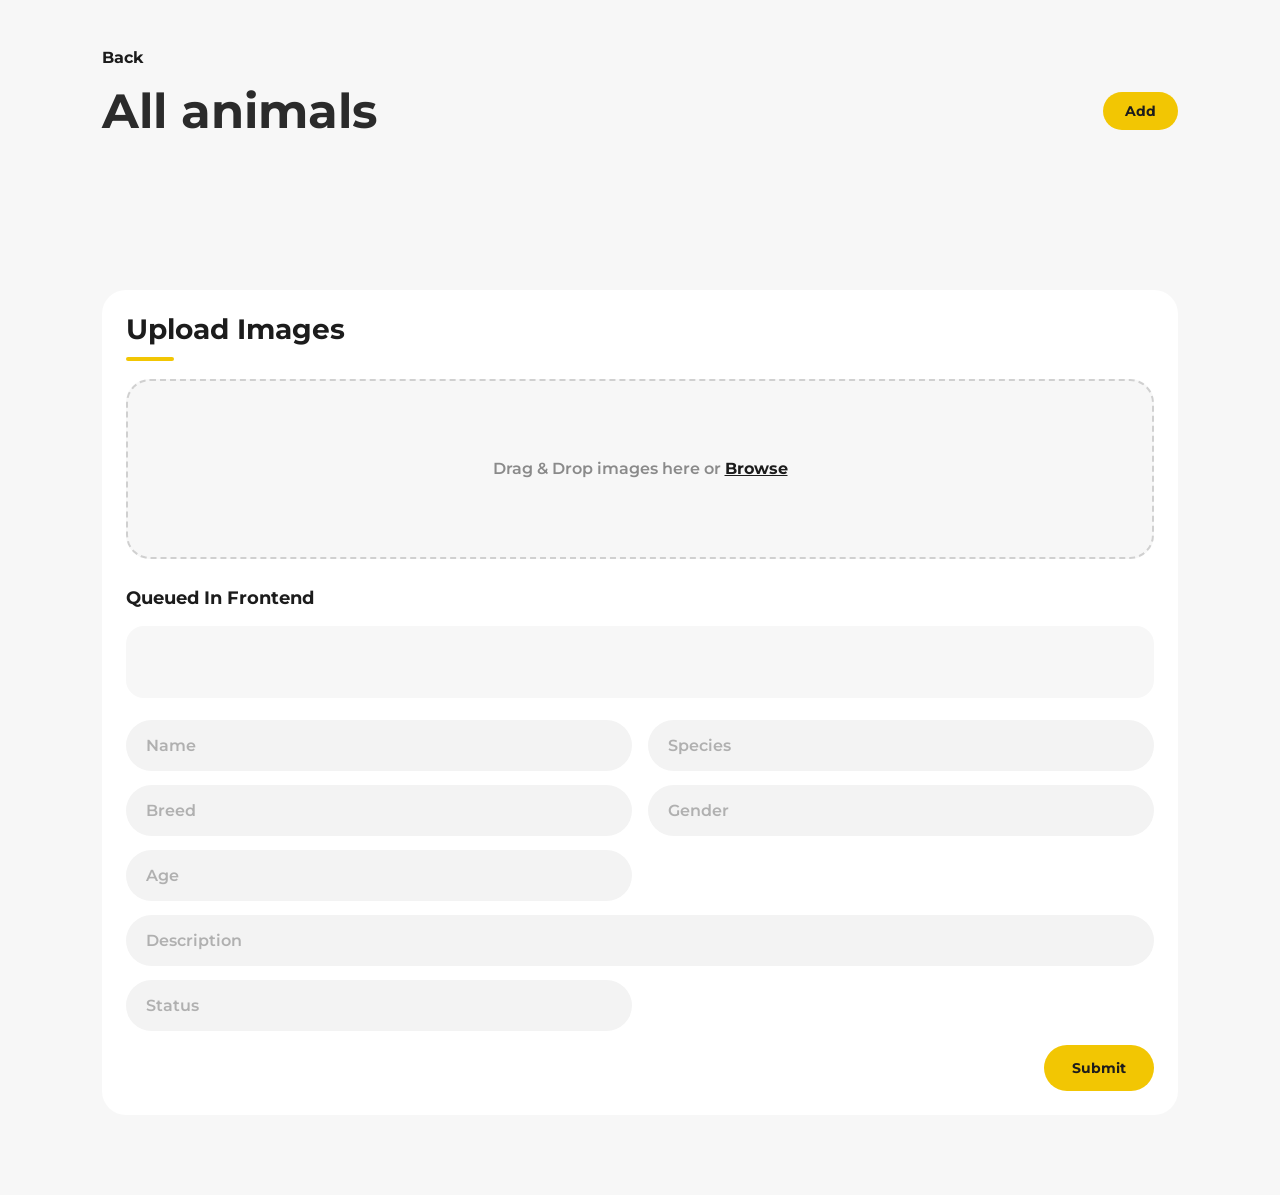
==== animals.html @ 154ccd1e "hide animal form if not 'worker'" ====
<!DOCTYPE html>
<html lang="en">
<head>
  <meta charset="UTF-8">
  <meta name="viewport" content="width=device-width, initial-scale=1.0">
  <link rel="preconnect" href="https://fonts.googleapis.com">
  <link rel="preconnect" href="https://fonts.gstatic.com" crossorigin>
  <link href="https://fonts.googleapis.com/css2?family=Montserrat:wght@400;600;700&display=swap" rel="stylesheet">
  <title>All animals</title>
  <link rel="stylesheet" href="styles.css">
</head>
<body class="animal-page">
  <a class="back-home" href="index.html">Back</a>
  <div class="animal-heading">
    <h1>All animals</h1>
    <nav class="all-animal-nav" aria-label="Main">
      <a class="add-button" href="#animal-form">Add</a>
    </nav>
  </div>

  <ul id="animal-list"></ul>

  <form id="animal-form" hidden>
    <section class="addNewData">
      <div class="header">
        <h2>Upload Images</h2>
      </div>

      <div class="input-div">
        <p>Drag & Drop images here or <span class="browse">Browse</span></p>
        <input type="file" class="file" multiple accept="image/png, image/jpeg, image/jpg">
      </div>

      <div id="queued-form">
        <div class="header">
          <h3>Queued In Frontend</h3>
        </div>
        <div class="queued-form"></div>
      </div>
    </section>

    <input name="name" placeholder="Name">
    <input name="species" placeholder="Species">
    <input name="breed" placeholder="Breed">
    <input name="gender" placeholder="Gender">
    <input name="age" placeholder="Age">
    <input name="description" placeholder="Description">
    <input name="status" placeholder="Status">
    <button type="submit">Submit</button>
  </form>

  
  <script src="animals.js"></script>
</body>
</html>
---- styles.css ----
* {
  box-sizing: border-box;
}

html {
  scroll-behavior: smooth;
}

body {
  margin: 0;
  font-family: Montserrat, sans-serif;
  background: #ffffff;
}

.header {
  display: grid;
  grid-template-columns: 1fr auto 1fr;
  align-items: center;
  gap: 16px;
  padding: 18px 40px 16px;
  background: #f9f9f9;
}

.brand {
  display: flex;
  align-items: center;
  gap: 12px;
  color: #292929;
  text-decoration: none;
  flex-shrink: 0;
}

.logo {
  display: block;
  width: 54px;
  height: 54px;
  flex: 0 0 54px;
  border-radius: 50%;
  overflow: hidden;
}

.logo img {
  display: block;
  width: 100%;
  height: 100%;
  object-fit: cover;
  object-position: center;
}

.brand-text {
  display: flex;
  flex-direction: column;
  gap: 4px;
}

.brand-name {
  font-size: 22px;
  font-weight: 700;
  line-height: 1;
}

.brand-tagline {
  font-size: 11px;
  font-weight: 600;
  letter-spacing: 0.12em;
  text-transform: uppercase;
  color: #8d8d8d;
}

.nav ul,
.social {
  display: flex;
  align-items: center;
  margin: 0;
  padding: 0;
  list-style: none;
}

.nav {
  justify-self: center;
}

.nav ul {
  gap: 28px;
}

.nav a {
  color: #6a6a6a;
  font-size: 20px;
  font-weight: 600;
  text-decoration: underline;
  text-underline-offset: 3px;
  white-space: nowrap;
}

.nav a:hover {
  color: #292929;
}

.header-tools {
  display: flex;
  align-items: center;
  justify-self: end;
  gap: 20px;
  flex-shrink: 0;
}

#login-status {
  position: absolute;
  top: 24px;
  right: 32px;
  z-index: 1;
  display: flex;
  align-items: center;
  gap: 14px;
  padding: 10px 18px;
  border-radius: 999px;
  background: #ffffff;
  white-space: nowrap;
}

#login-status a {
  color: #6a6a6a;
  font-size: 16px;
  font-weight: 600;
  text-decoration: underline;
  text-underline-offset: 3px;
}

#login-status a:hover {
  color: #292929;
}

#login-status span {
  color: #292929;
  font-size: 16px;
  font-weight: 600;
}

#login-status button {
  border: 0;
  padding: 0;
  background: transparent;
  color: #6a6a6a;
  font: inherit;
  font-size: 16px;
  font-weight: 600;
  text-decoration: underline;
  text-underline-offset: 3px;
  cursor: pointer;
}

#login-status button:hover {
  color: #292929;
}

.social {
  gap: 8px;
  flex-shrink: 0;
}

.social a {
  display: grid;
  place-items: center;
  width: 34px;
  height: 34px;
  border-radius: 6px;
  background: rgb(242, 198, 3);
  color: #ffffff;
}

.social svg {
  width: 16px;
  height: 16px;
  fill: currentColor;
}

.social a:hover {
  background: rgb(242, 198, 3);
}

.intro {
  position: relative;
}

.background-Image {
  display: block;
  width: 100%;
  height: auto;
}

.intro-text {
  position: absolute;
  left: 7%;
  top: 50%;
  transform: translateY(-50%);
  max-width: 520px;
  color: white;
  /* color: #1c1c1c; */
}

.intro-kicker {
  margin: 0;
  font-size: 24px;
  font-weight: 600;
  letter-spacing: 0.16em;
}

.intro-text h1 {
  margin: 16px 0;
  font-size: 72px;
  line-height: 0.95;
}

.intro-note {
  margin: 0;
  font-size: 18px;
  font-weight: 600;
}

.intro-button {
  display: inline-block;
  margin-top: 28px;
  padding: 16px 32px;
  border-radius: 999px;
  background: #ffffff;
  color: #1c1c1c;
  font-weight: 700;
  text-decoration: none;
}

.middle {
  position: relative;
  padding: 88px 8% 108px;
  background: #f7f7f7;
}

.adopt-intro {
  margin: 0 auto 48px;
  text-align: center;
  color: #1c1c1c;
}

.adopt-kicker {
  margin: 18px 0 0;
  color: #e0b000;
  font-size: 14px;
  font-weight: 700;
  letter-spacing: 0.16em;
}

.adopt-intro h2 {
  margin: 72px 0 0;
  font-size: 48px;
  font-weight: 700;
  line-height: 1.15;
  white-space: nowrap;
}

.adopt-lead {
  /* max-width: 800px; */
  margin: 36px auto 0;
  color: #8a8a8a;
  font-size: 18px;
  font-weight: 400;
  line-height: 1.5;
}

.member-subtitle {
  display: flex;
  align-items: center;
  justify-content: center;
  gap: 18px;
  margin: 18px auto 48px;
  color: #e0b000;
  font-size: 14px;
  font-weight: 700;
  letter-spacing: 0.16em;
  text-transform: uppercase;
}

.member-subtitle::before,
.member-subtitle::after {
  content: "";
  width: 72px;
  height: 1px;
  background: currentColor;
}

#animal-preview {
  display: flex;
  gap: 24px;
  margin: 0;
  padding: 0;
  list-style: none;
}

#animal-preview li {
  flex: 1;
  min-width: 0;
}

.preview-card {
  padding: 22px 4px 0;
  text-align: left;
}

.preview-name {
  margin: 0;
  color: #2b2b2b;
  font-size: 32px;
  font-weight: 700;
  line-height: 1.1;
}

.preview-name::after {
  content: "";
  display: block;
  width: 56px;
  height: 4px;
  margin-top: 14px;
  border-radius: 999px;
  background: rgb(242, 198, 3);
}

.preview-meta {
  display: flex;
  flex-wrap: wrap;
  gap: 8px 22px;
  margin: 16px 0 0;
  color: #9a9a9a;
  font-size: 16px;
  font-weight: 600;
}

#animal-preview a {
  display: block;
  overflow: hidden;
  border-radius: 24px;
}

#animal-preview img {
  display: block;
  width: 100%;
  height: 420px;
  object-fit: cover;
  object-position: center;
  transition: transform 0.35s ease;
}

#animal-preview a:hover img {
  transform: scale(1.04);
}

.show-all {
  position: absolute;
  right: 8%;
  bottom: 36px;
  border: 0;
  border-radius: 999px;
  background: rgb(242, 198, 3);
  color: #1c1c1c;
  font: inherit;
  font-weight: 700;
  padding: 14px 28px;
  cursor: pointer;
}

.show-all:hover {
  background: #e6a317;
}

.contact {
  padding: 88px 8% 96px;
  background: #f6f6f6;
  color: #2b2b2b;
  text-align: center;
}

.contact h2 {
  margin: 0;
  font-size: 52px;
  line-height: 1.1;
}

.contact-lead {
  max-width: 720px;
  margin: 18px auto 48px;
  color: #6d6d6d;
  font-size: 18px;
  font-weight: 400;
  line-height: 1.5;
}

.contact-layout {
  display: grid;
  grid-template-columns: 1fr 1fr;
  gap: 36px;
  max-width: 1080px;
  margin: 0 auto;
  text-align: left;
}

.contact-map {
  display: grid;
  place-items: center;
  min-height: 460px;
  border: 12px solid #ffffff;
  background: #e6e8ee;
  color: #8a8a8a;
  font-weight: 600;
}

.contact-form {
  display: flex;
  flex-direction: column;
  gap: 18px;
}

.contact-form input,
.contact-form textarea {
  width: 100%;
  border: 0;
  border-radius: 999px;
  background: #ffffff;
  color: #2b2b2b;
  font: inherit;
  font-weight: 400;
  padding: 18px 24px;
}

.contact-form textarea {
  min-height: 140px;
  border-radius: 28px;
  resize: vertical;
}

.contact-form input::placeholder,
.contact-form textarea::placeholder {
  color: #b0b0b0;
}

.contact-form button {
  margin-top: 8px;
  border: 0;
  border-radius: 999px;
  background: #e6a317;
  color: #ffffff;
  font: inherit;
  font-weight: 700;
  padding: 18px 24px;
  cursor: pointer;
}

.contact-form button:hover {
  background: #d09412;
}

.animal-page {
  padding: 48px 8% 80px;
  background: #f7f7f7;
  color: #2b2b2b;
}

.back-home {
  display: inline-block;
  margin-bottom: 18px;
  color: #1c1c1c;
  font-weight: 700;
  text-decoration: none;
}

.animal-heading {
  display: flex;
  align-items: center;
  justify-content: space-between;
  gap: 16px;
  margin-bottom: 32px;
}

.animal-page h1 {
  margin: 0;
  font-size: 48px;
  line-height: 1.1;
}

.add-button {
  display: inline-block;
  padding: 12px 22px;
  border-radius: 999px;
  background: rgb(242, 198, 3);
  color: #1c1c1c;
  font-size: 14px;
  font-weight: 700;
  line-height: 1;
  text-decoration: none;
}

.add-button:hover {
  background: #e0b400;
}


#animal-list {
  display: grid;
  grid-template-columns: repeat(auto-fill, minmax(280px, 1fr));
  gap: 24px;
  margin: 0;
  padding: 0;
  list-style: none;
}

.animal-row {
  overflow: hidden;
  border-radius: 24px;
  background: #ffffff;
}

.animal-row img {
  display: block;
  width: 100%;
  height: 240px;
  object-fit: cover;
}

.animal-info {
  padding: 18px 20px 22px;
}

.animal-info h2 {
  margin: 0;
  font-size: 28px;
  line-height: 1.1;
}

.animal-info h2::after {
  content: "";
  display: block;
  width: 48px;
  height: 4px;
  margin-top: 12px;
  border-radius: 999px;
  background: rgb(242, 198, 3);
}

.animal-meta,
.animal-description {
  margin: 14px 0 0;
  color: #8a8a8a;
  font-size: 15px;
  font-weight: 600;
  line-height: 1.45;
}

.animal-status {
  display: inline-block;
  margin: 14px 0 0;
  padding: 6px 12px;
  border-radius: 999px;
  background: #ececec;
  color: #6a6a6a;
  font-size: 13px;
  font-weight: 700;
}

.animal-status.is-available {
  background: rgb(242, 198, 3);
  color: #1c1c1c;
}

.edit-button,
.delete-button {
  display: inline-block;
  margin: 16px 8px 0 0;
  padding: 10px 18px;
  border: 0;
  border-radius: 999px;
  font: inherit;
  font-size: 14px;
  font-weight: 700;
  line-height: 1;
  text-decoration: none;
  cursor: pointer;
}

.edit-button {
  background: #1c1c1c;
  color: #ffffff;
}

.edit-button:hover {
  background: #3a3a3a;
}

.delete-button {
  background: #ffffff;
  color: #9a3412;
  box-shadow: inset 0 0 0 2px #9a3412;
}

.delete-button:hover {
  background: #9a3412;
  color: #ffffff;
}

#animal-form {
  display: grid;
  grid-template-columns: 1fr 1fr;
  gap: 14px 16px;
  margin: 120px 0 0;
  padding: 24px;
  border-radius: 24px;
  background: #ffffff;
}

#animal-form input {
  width: 100%;
  border: 0;
  border-radius: 999px;
  background: #f3f3f3;
  color: #2b2b2b;
  font: inherit;
  font-weight: 600;
  padding: 16px 20px;
}

#animal-form input[name="description"],
#animal-form input[name="image"] {
  grid-column: 1 / -1;
}

#animal-form input::placeholder {
  color: #b0b0b0;
  font-weight: 600;
}

#animal-form button {
  justify-self: end;
  grid-column: 1 / -1;
  border: 0;
  border-radius: 999px;
  background: rgb(242, 198, 3);
  color: #1c1c1c;
  font: inherit;
  font-size: 14px;
  font-weight: 700;
  padding: 14px 28px;
  cursor: pointer;
}

#animal-form button:hover {
  background: #e0b400;
}

#animal-form .addNewData {
  grid-column: 1 / -1;
  margin-top: 0;
  padding: 0 0 8px;
  background: transparent;
}

.addNewData {
  margin-top: 120px;
  padding: 28px;
  border-radius: 24px;
  background: #ffffff;
}

.addNewData .header {
  display: flex;
  align-items: center;
  justify-content: space-between;
  gap: 16px;
  margin: 0 0 18px;
  padding: 0;
  background: transparent;
}

.addNewData h2,
.addNewData h3 {
  margin: 0;
  color: #1c1c1c;
  line-height: 1.1;
}

.addNewData h2 {
  font-size: 28px;
}

.addNewData h2::after {
  content: "";
  display: block;
  width: 48px;
  height: 4px;
  margin-top: 12px;
  border-radius: 999px;
  background: rgb(242, 198, 3);
}

.addNewData h3 {
  font-size: 18px;
}

.input-div {
  position: relative;
  display: grid;
  place-items: center;
  min-height: 180px;
  border: 2px dashed #d0d0d0;
  border-radius: 24px;
  background: #f7f7f7;
  color: #8a8a8a;
  font-weight: 600;
  text-align: center;
}

.input-div p {
  margin: 0;
  pointer-events: none;
}

.browse {
  color: #1c1c1c;
  font-weight: 700;
  text-decoration: underline;
}

.input-div .file {
  position: absolute;
  inset: 0;
  width: 100%;
  height: 100%;
  opacity: 0;
  cursor: pointer;
}

#queued-form {
  margin-top: 22px;
  padding-top: 8px;
}

.queued-form {
  display: flex;
  flex-wrap: wrap;
  gap: 12px;
  min-height: 72px;
  margin-top: 8px;
  padding: 12px;
  border-radius: 18px;
  background: #f7f7f7;
}

.queued-form .image {
  position: relative;
  width: 96px;
  height: 96px;
}

.queued-form .image img {
  display: block;
  width: 100%;
  height: 100%;
  object-fit: cover;
  border-radius: 12px;
}

.queued-form .image span {
  position: absolute;
  top: 4px;
  right: 8px;
  color: #ffffff;
  font-size: 20px;
  font-weight: 700;
  cursor: pointer;
}

@media (max-width: 800px) {
  .adopt-intro h2 {
    margin: 72px;
    font-size: 34px;
    white-space: normal;
  }

  #animal-preview {
    flex-direction: column;
  }

  #animal-preview img {
    height: 280px;
  }

  .contact h2,
  .animal-page h1 {
    font-size: 36px;
  }

  .contact-layout,
  #animal-form {
    grid-template-columns: 1fr;
  }

  .contact-map {
    min-height: 240px;
  }
}

/* ---------------------------- Register ------------------------------------------------------------ */

.register-page {
  display: flex;
  align-items: center;
  justify-content: center;
  min-height: 100vh;
  padding: 32px;
  background: #f4f4f4;
}

.register-panel {
  display: grid;
  grid-template-columns: 1fr 1fr;
  width: min(100%, 1100px);
  min-height: 640px;
  overflow: hidden;
  border-radius: 24px;
  background: #ffffff;
  box-shadow: 0 16px 40px rgba(28, 28, 28, 0.12);
}

.register-card {
  padding: 48px 56px;
}

.register-art {
  display: flex;
  align-items: flex-end;
  justify-content: center;
  min-height: 100%;
  padding: 20px;
  background-color: #ffffff;
  background-image: url("images/3782999.jpg");
  background-position: center;
  background-size: contain;
  background-repeat: no-repeat;
}

.image-credit {
  color: #1c1c1c;
  background: #ffffff;
  border-radius: 8px;
  padding: 8px 12px;
  font-size: 14px;
  font-weight: 600;
  text-decoration: underline;
}

.register-card h1 {
  margin: 16px 0 0;
  color: #1c1c1c;
  font-size: 36px;
}

.register-note {
  margin: 8px 0 24px;
  color: #8d8d8d;
  font-size: 16px;
}

#register-form,
#login-form {
  display: flex;
  flex-direction: column;
  gap: 16px;
}

#login-form,
.register-card.show-login #register-form {
  display: none;
}

.register-card.show-login #login-form {
  display: flex;
}

#register-form label,
#login-form label {
  display: flex;
  flex-direction: column;
  gap: 6px;
  color: #2b2b2b;
  font-size: 13px;
  font-weight: 600;
}

#register-form input,
#login-form input {
  border: 1px solid #e4e4e4;
  border-radius: 8px;
  padding: 14px 16px;
  color: #1c1c1c;
  font: inherit;
  font-weight: 400;
}

#register-form button,
#login-form button {
  margin-top: 4px;
  border: 0;
  border-radius: 8px;
  background: rgb(242, 198, 3);
  color: #1c1c1c;
  font: inherit;
  font-weight: 700;
  padding: 14px 16px;
  cursor: pointer;
}

#register-message {
  min-height: 24px;
  margin: 16px 0 0;
  color: #2b2b2b;
  font-weight: 600;
}

@media (max-width: 800px) {
  .register-panel {
    grid-template-columns: 1fr;
  }

  .register-art {
    min-height: 280px;
  }
}

.auth-switch {
  position: relative;
  display: grid;
  grid-template-columns: 1fr 1fr;
  height: 48px;
  margin: 28px 0 8px;
  border-radius: 999px;
  background: #f4f4f4;
}

.auth-slider {
  position: absolute;
  left: 4px;
  top: 4px;
  width: calc(50% - 4px);
  height: calc(100% - 8px);
  border-radius: 999px;
  background: rgb(242, 198, 3);
  transition: transform 0.25s ease;
}
.auth-switch.show-login .auth-slider {
  transform: translateX(100%);
}

.auth-switch button {
  position: relative;
  border: 0;
  background: transparent;
  padding: 12px;
  font: inherit;
  font-weight: 700;
  cursor: pointer;
}
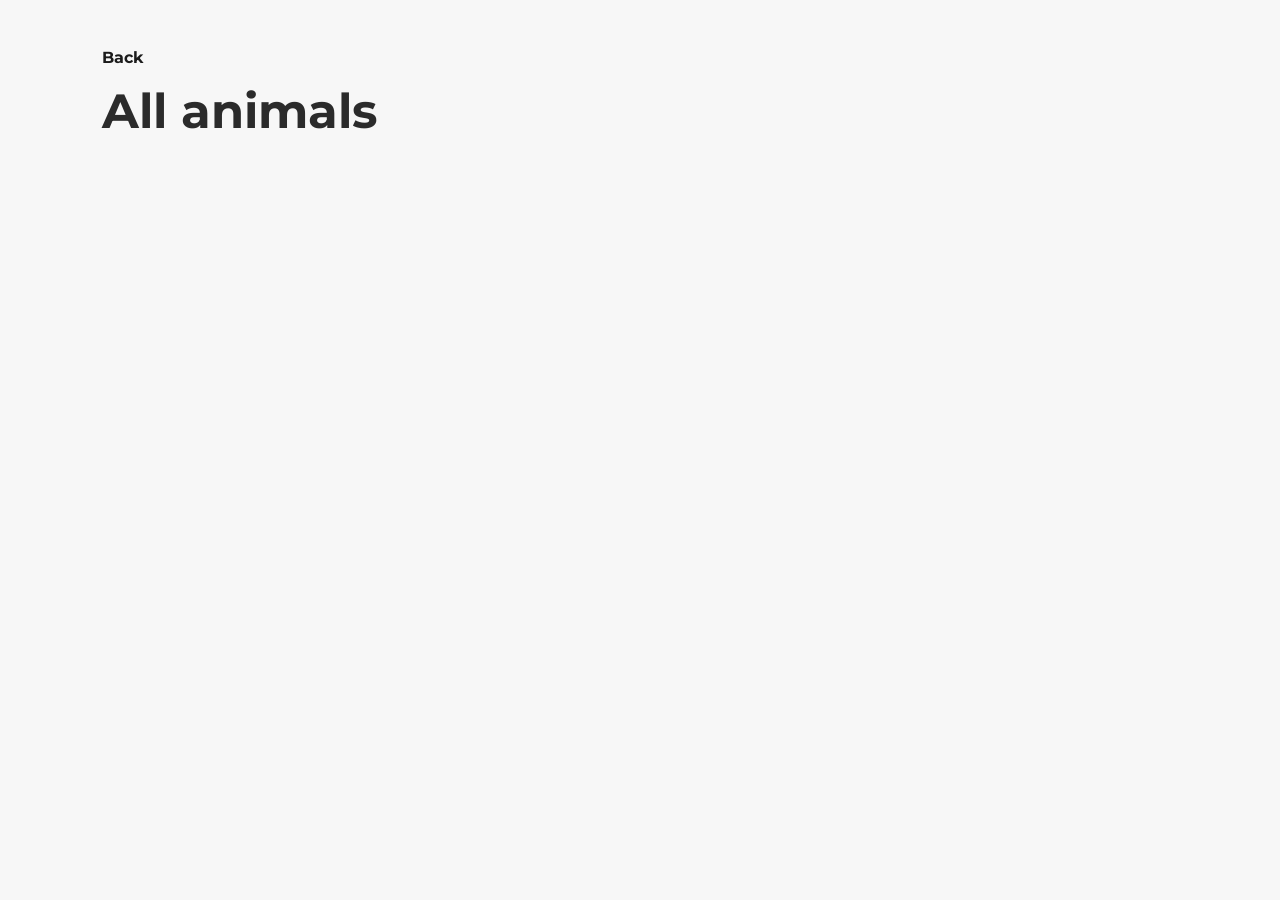
==== commit fc40d853: "hide add/edit/delete button on animal card if user role is not 'worker'" ====
--- a/animals.html
+++ b/animals.html
@@ -14,7 +14,7 @@
   <div class="animal-heading">
     <h1>All animals</h1>
     <nav class="all-animal-nav" aria-label="Main">
-      <a class="add-button" href="#animal-form">Add</a>
+      <a class="add-button" href="#animal-form" hidden>Add</a>
     </nav>
   </div>
 
--- a/styles.css
+++ b/styles.css
@@ -370,6 +370,98 @@
   background: #e6a317;
 }
 
+.team-intro {
+  margin: 0 auto 48px;
+  text-align: center;
+}
+.team-intro h2 {
+  margin: 16px 0 0;
+  font-size: 48px;
+  line-height: 1.15;
+}
+.team-list {
+  display: grid;
+  grid-template-columns: 1fr 1fr;
+  gap: 28px;
+  margin: 0;
+  padding: 0;
+  list-style: none;
+}
+.team-card {
+  display: grid;
+  grid-template-columns: 0.9fr 1.1fr;
+  align-items: stretch;
+  min-height: 320px;
+  background: #ffffff;
+  border-radius: 36px;
+  overflow: hidden;
+}
+.team-card img {
+  width: 100%;
+  height: 320px;
+  object-fit: cover;
+}
+.team-info {
+  display: flex;
+  flex-direction: column;
+  align-items: center;
+  padding: 36px 24px 24px;
+  text-align: center;
+}
+.team-info h3 {
+  margin: 0;
+  font-size: 24px;
+}
+.team-role {
+  margin: 12px 0 0;
+  color: #e0b000;
+  font-size: 12px;
+  font-weight: 700;
+  letter-spacing: 0.14em;
+  text-transform: uppercase;
+}
+.team-bio {
+  margin: 18px 0 0;
+  color: #6a6a6a;
+  font-size: 15px;
+  line-height: 1.6;
+}
+.team-social {
+  display: flex;
+  gap: 14px;
+  margin: auto 0 0;
+  padding: 22px 0 0;
+  list-style: none;
+}
+.team-social a {
+  display: block;
+  width: 16px;
+  height: 16px;
+  color: #e0b000;
+}
+.team-social svg {
+  width: 16px;
+  height: 16px;
+  fill: currentColor;
+}
+@media (max-width: 800px) {
+  .team-intro h2 {
+    font-size: 34px;
+  }
+  .team-list,
+  .team-card {
+    grid-template-columns: 1fr;
+  }
+  .team-card img {
+    height: 280px;
+  }
+}
+
+
+
+
+
+
 .contact {
   padding: 88px 8% 96px;
   background: #f6f6f6;
@@ -500,6 +592,10 @@
   background: #e0b400;
 }
 
+.add-button[hidden] {
+  display: none;
+}
+
 
 #animal-list {
   display: grid;
@@ -552,20 +648,40 @@
   line-height: 1.45;
 }
 
+.animal-status-row {
+  display: flex;
+  align-items: center;
+  justify-content: space-between;
+  gap: 12px;
+  margin-top: 14px;
+}
+
 .animal-status {
+  margin: 0;
+  color: #6a6a6a;
+  font-size: 15px;
+  font-weight: 600;
+}
+
+.animal-status.is-available {
+  color: #1c1c1c;
+}
+
+.adopt-button {
   display: inline-block;
-  margin: 14px 0 0;
-  padding: 6px 12px;
-  border-radius: 999px;
-  background: #ececec;
-  color: #6a6a6a;
-  font-size: 13px;
-  font-weight: 700;
-}
-
-.animal-status.is-available {
+  flex-shrink: 0;
+  padding: 10px 18px;
+  border-radius: 999px;
   background: rgb(242, 198, 3);
   color: #1c1c1c;
+  font-size: 14px;
+  font-weight: 700;
+  line-height: 1;
+  text-decoration: none;
+}
+
+.adopt-button:hover {
+  background: #e0b400;
 }
 
 .edit-button,
@@ -611,6 +727,10 @@
   padding: 24px;
   border-radius: 24px;
   background: #ffffff;
+}
+
+#animal-form[hidden] {
+  display: none;
 }
 
 #animal-form input {
@@ -963,4 +1083,150 @@
   font: inherit;
   font-weight: 700;
   cursor: pointer;
+}
+
+/* ---------------------------------- applicatuons -------------------------------------------------*/
+
+.application-page {
+  padding: 48px 8% 80px;
+  background: #f7f7f7;
+  color: #2b2b2b;
+}
+
+.application-page h1 {
+  margin: 0 0 28px;
+  font-size: 48px;
+  line-height: 1.1;
+}
+
+#login-required {
+  margin: 0;
+  color: #8d8d8d;
+  font-size: 16px;
+}
+
+#application-list {
+  display: grid;
+  gap: 16px;
+  margin: 0 0 28px;
+  padding: 0;
+  list-style: none;
+}
+
+#application-list[hidden] {
+  display: none;
+}
+
+#application-list li {
+  border-radius: 16px;
+  background: #ffffff;
+  box-shadow: 0 8px 24px rgba(28, 28, 28, 0.06);
+  overflow: hidden;
+}
+
+.application-summary {
+  width: 100%;
+  border: 0;
+  background: transparent;
+  padding: 18px 22px;
+  color: inherit;
+  font: inherit;
+  font-weight: 600;
+  text-align: left;
+  cursor: pointer;
+}
+
+.application-summary:hover,
+.application-summary.is-open {
+  background: #fffdf3;
+}
+
+.application-detail {
+  display: grid;
+  grid-template-columns: 110px 1fr;
+  gap: 10px 16px;
+  margin: 0;
+  padding: 4px 22px 20px;
+}
+
+.application-detail[hidden] {
+  display: none;
+}
+
+.application-detail dt {
+  color: #8d8d8d;
+  font-size: 13px;
+  font-weight: 600;
+}
+
+.application-detail dd {
+  margin: 0;
+  font-weight: 500;
+}
+
+#application-form {
+  display: flex;
+  flex-direction: column;
+  gap: 16px;
+  width: min(100%, 560px);
+  padding: 28px;
+  border-radius: 16px;
+  background: #ffffff;
+  box-shadow: 0 8px 24px rgba(28, 28, 28, 0.06);
+}
+
+#application-form[hidden] {
+  display: none;
+}
+
+#application-form label {
+  display: flex;
+  flex-direction: column;
+  gap: 6px;
+  color: #2b2b2b;
+  font-size: 13px;
+  font-weight: 600;
+}
+
+#application-form input,
+#application-form select,
+#application-form textarea {
+  border: 1px solid #e4e4e4;
+  border-radius: 8px;
+  padding: 14px 16px;
+  color: #1c1c1c;
+  font: inherit;
+  font-weight: 400;
+  background: #ffffff;
+}
+
+#application-form textarea {
+  min-height: 120px;
+  resize: vertical;
+}
+
+#application-form input[readonly] {
+  background: #f7f7f7;
+  color: #2b2b2b;
+}
+
+#application-form button {
+  border: 0;
+  border-radius: 8px;
+  background: rgb(242, 198, 3);
+  color: #1c1c1c;
+  font: inherit;
+  font-weight: 700;
+  padding: 14px 16px;
+  cursor: pointer;
+}
+
+#application-form button:hover {
+  background: #e0b400;
+}
+
+@media (max-width: 800px) {
+  .application-page h1 {
+    font-size: 36px;
+  }
 }
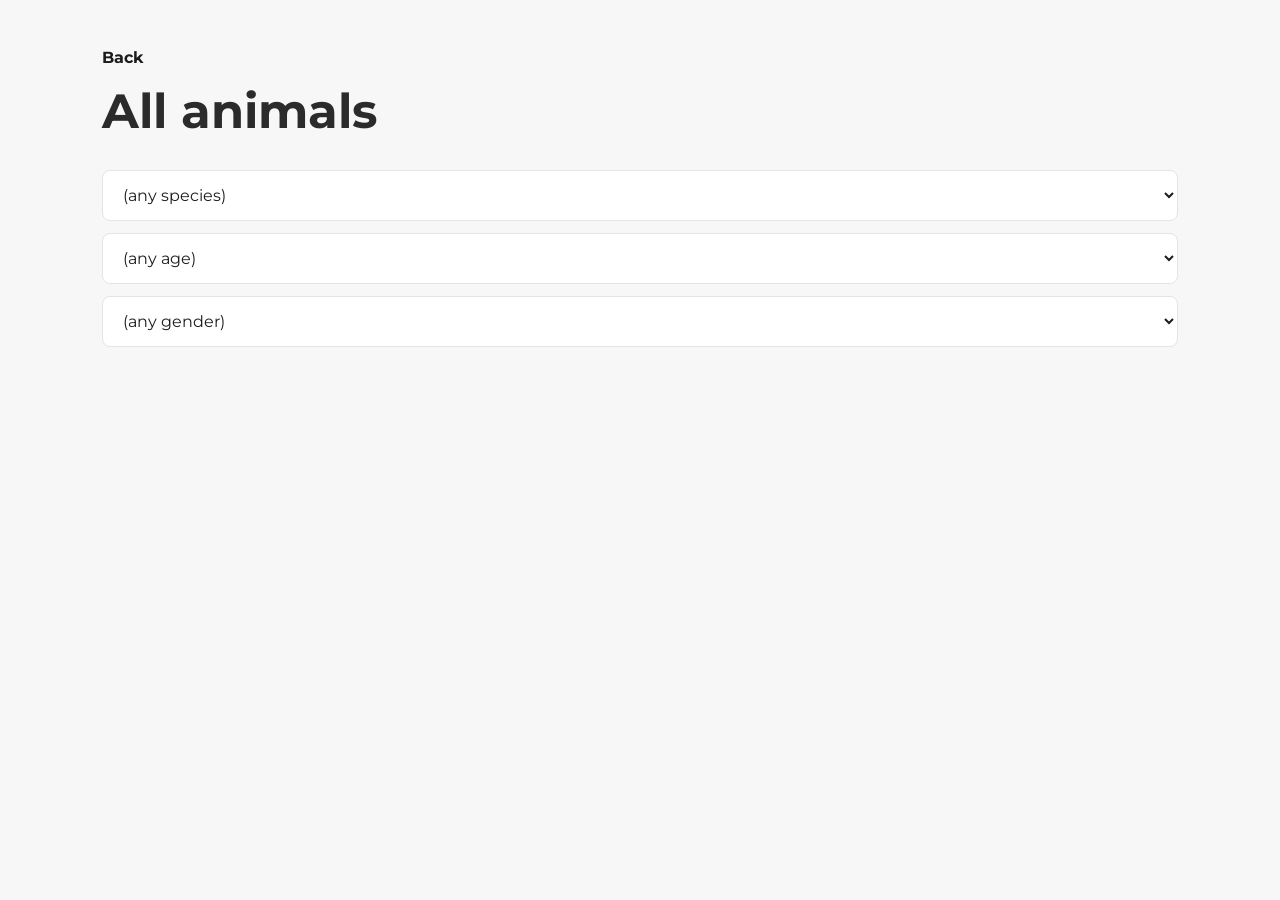
==== commit 3f8ce67f: "add filter animal searching; add donation section" ====
--- a/animals.html
+++ b/animals.html
@@ -18,6 +18,25 @@
     </nav>
   </div>
 
+  <form class="animal-filters">
+    <select name="species">
+      <option value="">(any species)</option>
+      <option>Dog</option>
+      <option>Cat</option>
+      <option>Bunny</option>
+    </select>
+    <select name="age">
+      <option value="">(any age)</option>
+      <option value="young">Under 2</option>
+      <option value="adult">2 or older</option>
+    </select>
+    <select name="gender">
+      <option value="">(any gender)</option>
+      <option>Male</option>
+      <option>Female</option>
+    </select>
+  </form>
+  
   <ul id="animal-list"></ul>
 
   <form id="animal-form" hidden>
--- a/styles.css
+++ b/styles.css
@@ -187,6 +187,12 @@
   display: block;
   width: 100%;
   height: auto;
+}
+
+#donation {
+  padding-top: 0;
+  padding-left: 0;
+  padding-right: 0;
 }
 
 .intro-text {
@@ -370,12 +376,51 @@
   background: #e6a317;
 }
 
+/* -------------------------------------------- donation -------------------------------------------------- */
+.donation-banner {
+  position: relative;
+}
+
+.donate-intro {
+  position: absolute;
+  right: 8%;
+  top: 50%;
+  transform: translateY(-50%);
+  max-width: 460px;
+  color: #ffffff;
+  text-align: left;
+}
+
+.donate-kicker {
+  margin: 0;
+  color: #ffffff;
+  font-size: 24px;
+  font-weight: 600;
+  letter-spacing: 0.16em;
+}
+
+.donate-intro h2 {
+  margin: 16px 0;
+  color: #ffffff;
+  font-size: 72px;
+  font-weight: 700;
+  line-height: 0.95;
+}
+
+.donate-lead {
+  margin: 0;
+  color: #ffffff;
+  font-size: 18px;
+  font-weight: 600;
+  line-height: 1.5;
+}
+/* -------------------------------------------------------- team -----------------------------------------------------------------------  */
 .team-intro {
   margin: 0 auto 48px;
   text-align: center;
 }
 .team-intro h2 {
-  margin: 16px 0 0;
+  margin: 72px 0 0;
   font-size: 48px;
   line-height: 1.15;
 }
@@ -458,10 +503,7 @@
 }
 
 
-
-
-
-
+/* ----------------------------------------- contact ------------------------------------------------- */
 .contact {
   padding: 88px 8% 96px;
   background: #f6f6f6;
@@ -570,6 +612,22 @@
   margin-bottom: 32px;
 }
 
+.animal-filters {
+  display: grid;
+  gap: 12px;
+  /* max-width: 900px; */
+  margin: 0 0 28px;
+}
+
+.animal-filters select {
+  border: 1px solid #e4e4e4;
+  border-radius: 8px;
+  padding: 14px 16px;
+  background: #ffffff;
+  color: #1c1c1c;
+  font: inherit;
+}
+
 .animal-page h1 {
   margin: 0;
   font-size: 48px;
@@ -595,7 +653,6 @@
 .add-button[hidden] {
   display: none;
 }
-
 
 #animal-list {
   display: grid;
@@ -744,8 +801,7 @@
   padding: 16px 20px;
 }
 
-#animal-form input[name="description"],
-#animal-form input[name="image"] {
+#animal-form input[name="description"] {
   grid-column: 1 / -1;
 }
 
